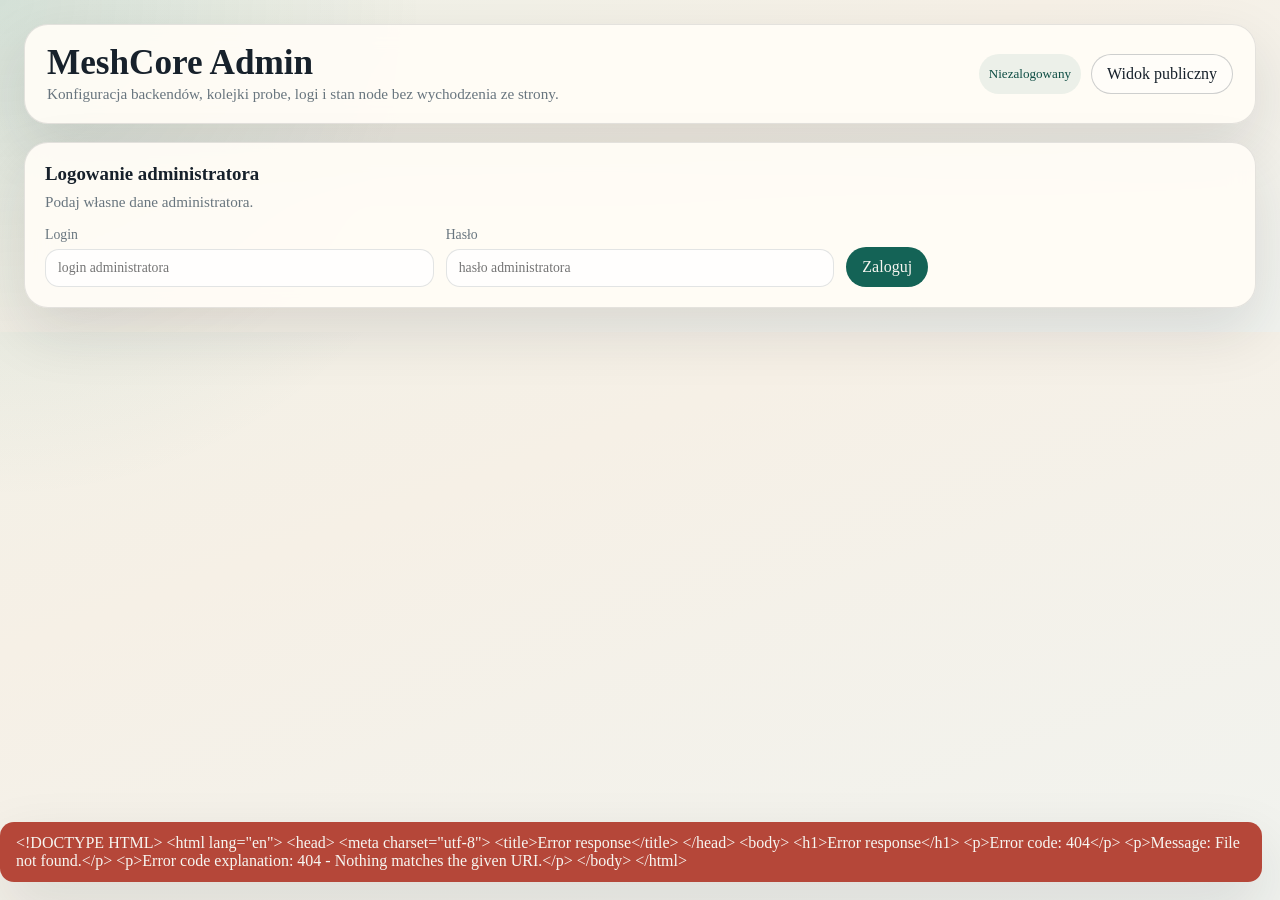
==== meshcore_bot/static/admin.html @ 0c98fe06 "web: extract embedded HTML to meshcore_bot/static/ (foundation for UI overhaul)" ====
<!doctype html>
<html lang="pl">
<head>
  <meta charset="utf-8">
  <meta name="viewport" content="width=device-width, initial-scale=1">
  <title>MeshCore Admin</title>
  <style>
    :root {
      color-scheme: light;
      --bg: #eef1e8;
      --panel: rgba(255, 252, 246, 0.94);
      --panel-strong: #fffdf9;
      --line: rgba(33, 43, 50, 0.12);
      --line-strong: rgba(33, 43, 50, 0.22);
      --ink: #17212b;
      --muted: #68757e;
      --accent: #146356;
      --accent-strong: #0f4e44;
      --warn: #b96918;
      --danger: #b13c2e;
      --shadow: 0 24px 60px rgba(23, 33, 43, 0.12);
    }
    * { box-sizing: border-box; }
    html, body {
      margin: 0;
      min-height: 100%;
      background:
        radial-gradient(circle at top left, rgba(20, 99, 86, 0.12), transparent 32%),
        linear-gradient(160deg, #eef1e8 0%, #f6f0e6 48%, #f1f3ef 100%);
      color: var(--ink);
      font-family: Georgia, 'Iowan Old Style', 'Palatino Linotype', serif;
      -webkit-text-size-adjust: 100%;
    }
    body {
      padding: 24px;
    }
    .shell {
      display: grid;
      gap: 18px;
      width: min(1440px, 100%);
      margin: 0 auto;
    }
    .topbar,
    .card,
    .tab-panel {
      border: 1px solid var(--line);
      background: var(--panel);
      box-shadow: var(--shadow);
      backdrop-filter: blur(12px);
    }
    .topbar {
      display: flex;
      align-items: center;
      justify-content: space-between;
      gap: 16px;
      padding: 18px 22px;
      border-radius: 24px;
    }
    .topbar h1 {
      margin: 0;
      font-size: clamp(1.5rem, 3vw, 2.2rem);
      font-weight: 700;
    }
    .subtle {
      color: var(--muted);
      font-size: 0.95rem;
      line-height: 1.45;
    }
    .actions,
    .tabs,
    .metrics {
      display: flex;
      flex-wrap: wrap;
      gap: 10px;
    }
    .actions a,
    button,
    .tab-button {
      border: 1px solid var(--line-strong);
      background: var(--panel-strong);
      color: var(--ink);
      border-radius: 999px;
      padding: 10px 15px;
      font: inherit;
      cursor: pointer;
      text-decoration: none;
      transition: transform 0.15s ease, border-color 0.15s ease, background 0.15s ease;
    }
    button:hover,
    .actions a:hover,
    .tab-button:hover {
      transform: translateY(-1px);
      border-color: rgba(20, 99, 86, 0.32);
    }
    .tab-button.is-active,
    .button-primary {
      background: var(--accent);
      color: #f7f6f1;
      border-color: transparent;
    }
    .button-danger {
      color: var(--danger);
      border-color: rgba(177, 60, 46, 0.25);
    }
    .grid {
      display: grid;
      gap: 18px;
    }
    .dashboard-grid {
      grid-template-columns: repeat(auto-fit, minmax(280px, 1fr));
    }
    .metric {
      padding: 16px 18px;
      border-radius: 20px;
      background: rgba(255, 255, 255, 0.62);
      border: 1px solid rgba(23, 33, 43, 0.08);
    }
    .metric strong {
      display: block;
      font-size: 1.9rem;
      margin-top: 6px;
    }
    .card,
    .tab-panel {
      border-radius: 24px;
      padding: 20px;
    }
    .tab-panel[hidden],
    #dashboard[hidden],
    #loginCard[hidden],
    #logoutButton[hidden] {
      display: none !important;
    }
    .section-title {
      margin: 0 0 6px;
      font-size: 1.18rem;
    }
    .section-head {
      display: flex;
      align-items: flex-end;
      justify-content: space-between;
      gap: 12px;
      margin-bottom: 14px;
    }
    .table-wrap {
      overflow: auto;
      border-radius: 16px;
      border: 1px solid rgba(23, 33, 43, 0.08);
      background: rgba(255, 255, 255, 0.55);
    }
    table {
      width: 100%;
      border-collapse: collapse;
      min-width: 720px;
    }
    th,
    td {
      padding: 12px 14px;
      border-bottom: 1px solid rgba(23, 33, 43, 0.08);
      text-align: left;
      vertical-align: top;
      font-size: 0.92rem;
    }
    th {
      color: var(--muted);
      font-size: 0.8rem;
      letter-spacing: 0.03em;
      text-transform: uppercase;
    }
    .form-grid {
      display: grid;
      grid-template-columns: repeat(auto-fit, minmax(180px, 1fr));
      gap: 12px;
    }
    label {
      display: grid;
      gap: 6px;
      font-size: 0.86rem;
      color: var(--muted);
    }
    input,
    textarea,
    select {
      width: 100%;
      padding: 10px 12px;
      border-radius: 14px;
      border: 1px solid rgba(23, 33, 43, 0.12);
      background: rgba(255, 255, 255, 0.78);
      color: var(--ink);
      font: inherit;
    }
    textarea {
      min-height: 92px;
      resize: vertical;
    }
    .checkbox-row {
      display: flex;
      align-items: center;
      gap: 10px;
      color: var(--ink);
    }
    .checkbox-row input {
      width: auto;
    }
    .endpoint-list {
      display: grid;
      gap: 12px;
    }
    .endpoint-row {
      border: 1px solid rgba(23, 33, 43, 0.1);
      border-radius: 18px;
      padding: 16px;
      background: rgba(255, 255, 255, 0.58);
      display: grid;
      gap: 12px;
    }
    .endpoint-head {
      display: flex;
      align-items: center;
      justify-content: space-between;
      gap: 12px;
    }
    .inline-note {
      padding: 12px 14px;
      border-radius: 16px;
      border: 1px solid rgba(185, 105, 24, 0.18);
      background: rgba(185, 105, 24, 0.08);
      color: #6f4510;
      font-size: 0.88rem;
      line-height: 1.45;
    }
    .pill {
      display: inline-flex;
      align-items: center;
      gap: 6px;
      padding: 5px 10px;
      border-radius: 999px;
      background: rgba(20, 99, 86, 0.08);
      color: var(--accent-strong);
      font-size: 0.82rem;
    }
    .pill.warn {
      background: rgba(185, 105, 24, 0.1);
      color: #8b4f12;
    }
    .pill.danger {
      background: rgba(177, 60, 46, 0.1);
      color: var(--danger);
    }
    .log-block {
      border-radius: 18px;
      border: 1px solid rgba(23, 33, 43, 0.08);
      background: rgba(20, 28, 34, 0.94);
      color: #d8e5ea;
      padding: 14px;
      overflow: auto;
      white-space: pre-wrap;
      font-family: ui-monospace, SFMono-Regular, Menlo, monospace;
      font-size: 0.82rem;
      line-height: 1.45;
    }
    #toast {
      position: fixed;
      right: 18px;
      bottom: 18px;
      padding: 12px 16px;
      border-radius: 14px;
      background: rgba(23, 33, 43, 0.92);
      color: #f7f6f1;
      box-shadow: var(--shadow);
      opacity: 0;
      transform: translateY(10px);
      pointer-events: none;
      transition: opacity 0.2s ease, transform 0.2s ease;
    }
    #toast.is-visible {
      opacity: 1;
      transform: translateY(0);
    }
    @media (max-width: 900px) {
      body { padding: 14px; }
      .topbar,
      .card,
      .tab-panel { border-radius: 20px; }
      table { min-width: 580px; }
    }
  </style>
</head>
<body>
  <div class="shell">
    <header class="topbar">
      <div>
        <h1>MeshCore Admin</h1>
        <div class="subtle">Konfiguracja backendów, kolejki probe, logi i stan node bez wychodzenia ze strony.</div>
      </div>
      <div class="actions">
        <span id="sessionBadge" class="pill">Niezalogowany</span>
        <a href="/">Widok publiczny</a>
        <button id="logoutButton" hidden>Wyloguj</button>
      </div>
    </header>

    <section id="loginCard" class="card">
      <div class="section-head">
        <div>
          <h2 class="section-title">Logowanie administratora</h2>
          <div class="subtle">Podaj własne dane administratora.</div>
        </div>
      </div>
      <form id="loginForm" class="form-grid" autocomplete="off">
        <label>
          Login
          <input id="loginUsername" type="text" value="" autocomplete="off" autocapitalize="none" spellcheck="false" placeholder="login administratora">
        </label>
        <label>
          Hasło
          <input id="loginPassword" type="password" value="" autocomplete="off" placeholder="hasło administratora">
        </label>
        <div style="display:flex;align-items:flex-end;">
          <button class="button-primary" type="submit">Zaloguj</button>
        </div>
      </form>
    </section>

    <section id="dashboard" hidden>
      <div class="tabs">
        <button class="tab-button is-active" data-tab="status">Status</button>
        <button class="tab-button" data-tab="config">Konfiguracja</button>
        <button class="tab-button" data-tab="logs">Logi</button>
        <button class="tab-button" data-tab="nodes">Node</button>
      </div>

      <section id="tab-status" class="tab-panel">
        <div class="section-head">
          <div>
            <h2 class="section-title">Stan systemu</h2>
            <div id="statusSubtitle" class="subtle"></div>
          </div>
          <div class="actions">
            <button id="refreshButton" type="button">Odśwież</button>
            <button id="wakeupButton" type="button">Wake probe worker</button>
            <button id="cleanupButton" type="button">Czyść stare błędy</button>
          </div>
        </div>
        <div id="metrics" class="metrics"></div>
        <div class="grid dashboard-grid" style="margin-top:16px;">
          <div class="card" style="padding:16px;">
            <h3 class="section-title">Backendy</h3>
            <div class="table-wrap"><table><thead><tr><th>Nazwa</th><th>Adres</th><th>Stan</th><th>Ruch</th><th>Ostatni advert</th></tr></thead><tbody id="endpointStatusBody"></tbody></table></div>
          </div>
          <div class="card" style="padding:16px;">
            <h3 class="section-title">Ostatnie błędy</h3>
            <div class="table-wrap"><table><thead><tr><th>Job</th><th>Czas</th><th>Endpoint</th><th>Node</th><th>Błąd</th></tr></thead><tbody id="failureBody"></tbody></table></div>
          </div>
        </div>
      </section>

      <section id="tab-config" class="tab-panel" hidden>
        <div class="section-head">
          <div>
            <h2 class="section-title">Konfiguracja</h2>
            <div id="configPath" class="subtle"></div>
          </div>
          <div class="actions">
            <button id="addEndpointButton" type="button">Dodaj backend</button>
            <button id="saveConfigButton" class="button-primary" type="button">Zapisz config</button>
          </div>
        </div>
        <div class="inline-note">Zapis trafia do pliku konfiguracyjnego od razu. Web użyje nowych ustawień natychmiast, ale worker bot/probe może wymagać restartu stacka po zmianach backendów lub haseł.</div>
        <div class="grid" style="margin-top:16px;">
          <div class="card" style="padding:16px;">
            <h3 class="section-title">Serwis i WWW</h3>
            <div class="form-grid">
              <label>Service name<input id="cfg-service-name" type="text"></label>
              <label>Log level<input id="cfg-log-level" type="text"></label>
              <label>Web host<input id="cfg-web-host" type="text"></label>
              <label>Web port<input id="cfg-web-port" type="number"></label>
              <label>Admin login<input id="cfg-admin-username" type="text"></label>
              <label>Nowe hasło admina<input id="cfg-admin-password" type="password" autocomplete="new-password" placeholder="zostaw puste, aby nie zmieniać"></label>
            </div>
          </div>
          <div class="card" style="padding:16px;">
            <h3 class="section-title">Bot</h3>
            <div class="form-grid">
              <label class="checkbox-row"><input id="cfg-bot-enabled" type="checkbox">Bot aktywny</label>
              <label>Sender name<input id="cfg-bot-sender-name" type="text"></label>
              <label>Reply endpoint<input id="cfg-bot-reply-endpoint" type="text"></label>
              <label>Channels (comma or newline)<textarea id="cfg-bot-channels"></textarea></label>
              <label>Commands (comma or newline)<textarea id="cfg-bot-commands"></textarea></label>
              <label>Min response delay<input id="cfg-bot-min-delay" type="number" step="0.1"></label>
              <label>Response attempts<input id="cfg-bot-attempts" type="number"></label>
              <label>Response attempts max<input id="cfg-bot-attempts-max" type="number"></label>
              <label>Quiet window<input id="cfg-bot-quiet-window" type="number" step="0.1"></label>
              <label>Dedup TTL<input id="cfg-bot-dedup-ttl" type="number" step="0.1"></label>
              <label class="checkbox-row"><input id="cfg-bot-include-test" type="checkbox">Include !test signal</label>
            </div>
          </div>
          <div class="card" style="padding:16px;">
            <h3 class="section-title">Probe</h3>
            <div class="form-grid">
              <label>Nowe admin password<input id="cfg-probe-admin-password" type="password" autocomplete="new-password" placeholder="zostaw puste, aby nie zmieniać"></label>
              <label>Nowe guest password<input id="cfg-probe-guest-password" type="password" autocomplete="new-password" placeholder="zostaw puste, aby nie zmieniać"></label>
              <label>Default guest password<input id="cfg-probe-default-guest-password" type="text"></label>
              <label>Pre-login advert name<input id="cfg-probe-pre-login-advert" type="text"></label>
              <label>Poll interval<input id="cfg-probe-poll-interval" type="number" step="0.1"></label>
              <label>Request timeout<input id="cfg-probe-request-timeout" type="number" step="0.1"></label>
              <label>Route freshness<input id="cfg-probe-route-freshness" type="number" step="0.1"></label>
              <label>Scheduled reprobe interval<input id="cfg-probe-scheduled-interval" type="number" step="0.1"></label>
              <label>Scheduled reprobe max batch<input id="cfg-probe-scheduled-batch" type="number"></label>
              <label>Seen within secs<input id="cfg-probe-seen-within" type="number" step="0.1"></label>
              <label>Night retry interval<input id="cfg-probe-night-interval" type="number" step="0.1"></label>
              <label>Night retry max batch<input id="cfg-probe-night-batch" type="number"></label>
              <label>Advert min interval<input id="cfg-probe-advert-min-interval" type="number" step="0.1"></label>
              <label>Advert failure cooldown<input id="cfg-probe-advert-failure-cooldown" type="number" step="0.1"></label>
            </div>
          </div>
          <div class="card" style="padding:16px;">
            <h3 class="section-title">Gateway i backendy</h3>
            <div class="form-grid">
              <label>Traffic watchdog<input id="cfg-gateway-watchdog" type="number" step="0.1"></label>
              <label>Close timeout<input id="cfg-gateway-close-timeout" type="number" step="0.1"></label>
              <label>Console probe timeout<input id="cfg-gateway-console-timeout" type="number" step="0.1"></label>
            </div>
            <div id="endpointList" class="endpoint-list" style="margin-top:16px;"></div>
          </div>
        </div>
      </section>

      <section id="tab-logs" class="tab-panel" hidden>
        <div class="section-head">
          <div>
            <h2 class="section-title">Logi i historia</h2>
            <div class="subtle">Ostatnie probe jobs, surowe pakiety i pliki logów z katalogu logs/.</div>
          </div>
        </div>
        <div class="grid dashboard-grid">
          <div class="card" style="padding:16px;">
            <h3 class="section-title">Probe jobs</h3>
            <div class="table-wrap"><table><thead><tr><th>ID</th><th>Status</th><th>Endpoint</th><th>Node</th><th>Szczegóły</th></tr></thead><tbody id="jobBody"></tbody></table></div>
          </div>
          <div class="card" style="padding:16px;">
            <h3 class="section-title">Raw packets</h3>
            <div class="table-wrap"><table><thead><tr><th>ID</th><th>Endpoint</th><th>Kierunek</th><th>Typ</th><th>Remote</th></tr></thead><tbody id="packetBody"></tbody></table></div>
          </div>
        </div>
        <div id="fileLogs" class="grid" style="margin-top:16px;"></div>
      </section>

      <section id="tab-nodes" class="tab-panel" hidden>
        <div class="section-head">
          <div>
            <h2 class="section-title">Node i repeatery</h2>
            <div class="subtle">Ręczne kolejkowanie probe dla wybranych wpisów.</div>
          </div>
        </div>
        <div class="table-wrap"><table><thead><tr><th>ID</th><th>Nazwa</th><th>Identity</th><th>Last advert</th><th>Last probe</th><th>Data</th><th>Akcja</th></tr></thead><tbody id="nodeBody"></tbody></table></div>
      </section>
    </section>
  </div>

  <div id="toast"></div>

  <script>
    const state = {
      dashboard: null,
      config: null,
      logs: null,
    };

    const $ = (selector) => document.querySelector(selector);
    const escapeHtml = (value) => String(value ?? '')
      .replaceAll('&', '&amp;')
      .replaceAll('<', '&lt;')
      .replaceAll('>', '&gt;')
      .replaceAll('"', '&quot;')
      .replaceAll("'", '&#39;');

    async function api(url, options = {}) {
      const headers = new Headers(options.headers || {});
      if (!headers.has('Content-Type') && options.body !== undefined) {
        headers.set('Content-Type', 'application/json');
      }
      const response = await fetch(url, { ...options, headers });
      const text = await response.text();
      let payload = {};
      if (text) {
        try {
          payload = JSON.parse(text);
        } catch {
          payload = { detail: text };
        }
      }
      if (response.status === 401) {
        showLogin();
      }
      if (!response.ok) {
        throw new Error(payload.detail || 'Request failed');
      }
      return payload;
    }

    function showToast(message, isError = false) {
      const toast = $('#toast');
      toast.textContent = message;
      toast.style.background = isError ? 'rgba(177, 60, 46, 0.94)' : 'rgba(23, 33, 43, 0.92)';
      toast.classList.add('is-visible');
      clearTimeout(showToast.timer);
      showToast.timer = setTimeout(() => toast.classList.remove('is-visible'), 2600);
    }

    function setTab(name) {
      document.querySelectorAll('.tab-button').forEach((button) => {
        button.classList.toggle('is-active', button.dataset.tab === name);
      });
      document.querySelectorAll('.tab-panel').forEach((panel) => {
        panel.hidden = panel.id !== `tab-${name}`;
      });
    }

    function showLogin() {
      $('#loginCard').hidden = false;
      $('#dashboard').hidden = true;
      $('#logoutButton').hidden = true;
      $('#sessionBadge').textContent = 'Niezalogowany';
    }

    function showDashboard(username) {
      $('#loginCard').hidden = true;
      $('#dashboard').hidden = false;
      $('#logoutButton').hidden = false;
      $('#sessionBadge').textContent = `Admin: ${username}`;
    }

    function linesToArray(value) {
      return String(value || '')
        .split(/[,\n]/)
        .map((item) => item.trim())
        .filter(Boolean);
    }

    function endpointRow(entry = {}) {
      const enabled = entry.enabled !== false;
      return `
        <div class="endpoint-row">
          <div class="endpoint-head">
            <strong>${escapeHtml(entry.name || 'Nowy backend')}</strong>
            <button type="button" class="button-danger" data-action="remove-endpoint">Usuń</button>
          </div>
          <div class="form-grid">
            <label>Nazwa<input data-field="name" type="text" value="${escapeHtml(entry.name || '')}"></label>
            <label>Raw host<input data-field="raw_host" type="text" value="${escapeHtml(entry.raw_host || '')}"></label>
            <label>Raw port<input data-field="raw_port" type="number" value="${escapeHtml(entry.raw_port ?? 5002)}"></label>
            <label>Console port<input data-field="console_port" type="number" value="${escapeHtml(entry.console_port ?? 5001)}"></label>
            <label>Local node name<input data-field="local_node_name" type="text" value="${escapeHtml(entry.local_node_name || '')}"></label>
            <label>Mirror host<input data-field="console_mirror_host" type="text" value="${escapeHtml(entry.console_mirror_host || '')}"></label>
            <label>Mirror port<input data-field="console_mirror_port" type="number" value="${escapeHtml(entry.console_mirror_port ?? '')}"></label>
            <label class="checkbox-row"><input data-field="enabled" type="checkbox" ${enabled ? 'checked' : ''}>Backend aktywny</label>
          </div>
        </div>
      `;
    }

    function renderStatus() {
      const dashboard = state.dashboard;
      if (!dashboard) {
        return;
      }
      $('#statusSubtitle').textContent = `Config: ${dashboard.config_path} | Wake socket: ${dashboard.wakeup_socket}`;
      const metrics = [
        ['Repeaters', dashboard.overview.repeater_count ?? 0],
        ['Packets', dashboard.overview.raw_packet_count ?? 0],
        ['Node z danymi', dashboard.summary.nodes_with_data ?? 0],
        ['Aktywne probe', dashboard.summary.active_jobs ?? 0],
        ['Błędy (ostatnie)', dashboard.summary.recent_failures ?? 0],
      ];
      $('#metrics').innerHTML = metrics.map(([label, value]) => `
        <div class="metric">
          <div class="subtle">${escapeHtml(label)}</div>
          <strong>${escapeHtml(value)}</strong>
        </div>
      `).join('');
      $('#endpointStatusBody').innerHTML = (dashboard.endpoints || []).map((endpoint) => `
        <tr>
          <td><strong>${escapeHtml(endpoint.name)}</strong><br><span class="subtle">${escapeHtml((endpoint.sample_repeaters || []).join(', '))}</span></td>
          <td>${escapeHtml(endpoint.raw_host)}:${escapeHtml(endpoint.raw_port)}</td>
          <td>${endpoint.enabled ? '<span class="pill">enabled</span>' : '<span class="pill danger">disabled</span>'}</td>
          <td>${escapeHtml(endpoint.seen_repeater_count)} node<br><span class="subtle">jobs ${escapeHtml(endpoint.recent_job_count)} | fail ${escapeHtml(endpoint.recent_failed_count)}</span></td>
          <td>${escapeHtml(endpoint.last_advert_at || 'brak')}</td>
        </tr>
      `).join('');
      $('#failureBody').innerHTML = (dashboard.recent_failures || []).map((job) => `
        <tr>
          <td>#${escapeHtml(job.id)}</td>
          <td>${escapeHtml(job.finished_at || job.started_at || job.scheduled_at || 'brak')}</td>
          <td>${escapeHtml(job.endpoint_name || '')}</td>
          <td>${escapeHtml(job.last_name_from_advert || job.pubkey_hex || '')}</td>
          <td>${escapeHtml(job.last_error || 'brak')}</td>
        </tr>
      `).join('');
    }

    function renderConfig() {
      const config = state.config;
      if (!config) {
        return;
      }
      $('#configPath').textContent = config.config_path;
      $('#cfg-service-name').value = config.service.name || '';
      $('#cfg-log-level').value = config.service.log_level || '';
      $('#cfg-web-host').value = config.web.host || '';
      $('#cfg-web-port').value = config.web.port ?? '';
      $('#cfg-admin-username').value = config.web.admin_username || '';
      $('#cfg-admin-password').value = '';
      $('#cfg-admin-password').placeholder = config.web.admin_password_configured
        ? 'ustawione, wpisz nowe aby zmienić'
        : 'nieustawione';
      $('#cfg-bot-enabled').checked = !!config.bot.enabled;
      $('#cfg-bot-sender-name').value = config.bot.sender_name || '';
      $('#cfg-bot-reply-endpoint').value = config.bot.reply_endpoint_name || '';
      $('#cfg-bot-channels').value = (config.bot.channels || []).join('\n');
      $('#cfg-bot-commands').value = (config.bot.enabled_commands || []).join('\n');
      $('#cfg-bot-min-delay').value = config.bot.min_response_delay_secs ?? '';
      $('#cfg-bot-attempts').value = config.bot.response_attempts ?? '';
      $('#cfg-bot-attempts-max').value = config.bot.response_attempts_max ?? '';
      $('#cfg-bot-quiet-window').value = config.bot.quiet_window_secs ?? '';
      $('#cfg-bot-dedup-ttl').value = config.bot.command_dedup_ttl_secs ?? '';
      $('#cfg-bot-include-test').checked = !!config.bot.include_test_signal;
      $('#cfg-probe-admin-password').value = '';
      $('#cfg-probe-admin-password').placeholder = config.probe.admin_password_configured
        ? 'ustawione, wpisz nowe aby zmienić'
        : 'nieustawione';
      $('#cfg-probe-guest-password').value = '';
      $('#cfg-probe-guest-password').placeholder = config.probe.guest_password_configured
        ? 'ustawione, wpisz nowe aby zmienić'
        : 'nieustawione';
      $('#cfg-probe-default-guest-password').value = config.probe.default_guest_password || '';
      $('#cfg-probe-pre-login-advert').value = config.probe.pre_login_advert_name || '';
      $('#cfg-probe-poll-interval').value = config.probe.poll_interval_secs ?? '';
      $('#cfg-probe-request-timeout').value = config.probe.request_timeout_secs ?? '';
      $('#cfg-probe-route-freshness').value = config.probe.route_freshness_secs ?? '';
      $('#cfg-probe-scheduled-interval').value = config.probe.scheduled_reprobe_interval_secs ?? '';
      $('#cfg-probe-scheduled-batch').value = config.probe.scheduled_reprobe_max_batch ?? '';
      $('#cfg-probe-seen-within').value = config.probe.scheduled_reprobe_seen_within_secs ?? '';
      $('#cfg-probe-night-interval').value = config.probe.night_failed_retry_interval_secs ?? '';
      $('#cfg-probe-night-batch').value = config.probe.night_failed_retry_max_batch ?? '';
      $('#cfg-probe-advert-min-interval').value = config.probe.advert_probe_min_interval_secs ?? '';
      $('#cfg-probe-advert-failure-cooldown').value = config.probe.advert_reprobe_failure_cooldown_secs ?? '';
      $('#cfg-gateway-watchdog').value = config.gateway.traffic_watchdog_secs ?? '';
      $('#cfg-gateway-close-timeout').value = config.gateway.close_timeout_secs ?? '';
      $('#cfg-gateway-console-timeout').value = config.gateway.console_probe_timeout_secs ?? '';
      $('#endpointList').innerHTML = (config.endpoints || []).map((entry) => endpointRow(entry)).join('');
    }

    function renderLogs() {
      const logs = state.logs;
      if (!logs) {
        return;
      }
      $('#jobBody').innerHTML = (logs.recent_jobs || []).map((job) => `
        <tr>
          <td>#${escapeHtml(job.id)}</td>
          <td>${escapeHtml(job.status || '')}</td>
          <td>${escapeHtml(job.endpoint_name || '')}</td>
          <td>${escapeHtml(job.last_name_from_advert || job.pubkey_hex || '')}</td>
          <td>${escapeHtml(job.last_error || job.reason || '')}</td>
        </tr>
      `).join('');
      $('#packetBody').innerHTML = (logs.recent_packets || []).map((packet) => `
        <tr>
          <td>#${escapeHtml(packet.id)}</td>
          <td>${escapeHtml(packet.endpoint_name || '')}<br><span class="subtle">${escapeHtml(packet.observed_at || '')}</span></td>
          <td>${escapeHtml(packet.direction || '')}</td>
          <td>${escapeHtml(packet.payload_type || '')}<br><span class="subtle">${escapeHtml(packet.route_type || '')}</span></td>
          <td>${escapeHtml(packet.remote_pubkey_hex || '')}<br><span class="subtle">${escapeHtml(packet.request_tag || packet.notes || '')}</span></td>
        </tr>
      `).join('');
      $('#fileLogs').innerHTML = (logs.file_logs || []).map((entry) => `
        <div class="card" style="padding:16px;">
          <div class="section-head">
            <div>
              <h3 class="section-title">${escapeHtml(entry.name)}</h3>
              <div class="subtle">${escapeHtml(entry.path)}</div>
            </div>
          </div>
          <div class="log-block">${escapeHtml(entry.tail || '')}</div>
        </div>
      `).join('') || '<div class="subtle">Brak plików logów w katalogu logs/.</div>';
    }

    function renderNodes() {
      const dashboard = state.dashboard;
      if (!dashboard) {
        return;
      }
      $('#nodeBody').innerHTML = (dashboard.repeaters || []).map((repeater) => `
        <tr>
          <td>${escapeHtml(repeater.id)}</td>
          <td><strong>${escapeHtml(repeater.name || '')}</strong><br><span class="subtle">${escapeHtml(repeater.role || '')}</span></td>
          <td>${escapeHtml(repeater.identity_hex || '')}</td>
          <td>${escapeHtml(repeater.last_advert_at || repeater.last_seen_at || 'brak')}</td>
          <td>${escapeHtml(repeater.last_probe_status || 'n/a')}<br><span class="subtle">${escapeHtml(repeater.last_probe_at || '')}</span></td>
          <td>${repeater.data_fetch_ok ? '<span class="pill">OK</span>' : '<span class="pill warn">brak</span>'}</td>
          <td><button type="button" data-action="probe" data-repeater-id="${escapeHtml(repeater.id)}">Queue probe</button></td>
        </tr>
      `).join('');
    }

    function collectEndpoints() {
      return Array.from(document.querySelectorAll('.endpoint-row')).map((row) => {
        const lookup = (field) => row.querySelector(`[data-field="${field}"]`);
        return {
          name: lookup('name').value,
          raw_host: lookup('raw_host').value,
          raw_port: Number(lookup('raw_port').value || 5002),
          console_port: lookup('console_port').value === '' ? '' : Number(lookup('console_port').value),
          local_node_name: lookup('local_node_name').value,
          console_mirror_host: lookup('console_mirror_host').value,
          console_mirror_port: lookup('console_mirror_port').value === '' ? '' : Number(lookup('console_mirror_port').value),
          enabled: lookup('enabled').checked,
        };
      });
    }

    function collectConfigPayload() {
      const web = {
        host: $('#cfg-web-host').value,
        port: Number($('#cfg-web-port').value || 0),
        admin_username: $('#cfg-admin-username').value,
      };
      if ($('#cfg-admin-password').value) {
        web.admin_password = $('#cfg-admin-password').value;
      }

      const probe = {
        default_guest_password: $('#cfg-probe-default-guest-password').value,
        pre_login_advert_name: $('#cfg-probe-pre-login-advert').value,
        poll_interval_secs: Number($('#cfg-probe-poll-interval').value || 0),
        request_timeout_secs: Number($('#cfg-probe-request-timeout').value || 0),
        route_freshness_secs: Number($('#cfg-probe-route-freshness').value || 0),
        scheduled_reprobe_interval_secs: Number($('#cfg-probe-scheduled-interval').value || 0),
        scheduled_reprobe_max_batch: Number($('#cfg-probe-scheduled-batch').value || 0),
        scheduled_reprobe_seen_within_secs: Number($('#cfg-probe-seen-within').value || 0),
        night_failed_retry_interval_secs: Number($('#cfg-probe-night-interval').value || 0),
        night_failed_retry_max_batch: Number($('#cfg-probe-night-batch').value || 0),
        advert_probe_min_interval_secs: Number($('#cfg-probe-advert-min-interval').value || 0),
        advert_reprobe_failure_cooldown_secs: Number($('#cfg-probe-advert-failure-cooldown').value || 0),
      };
      if ($('#cfg-probe-admin-password').value) {
        probe.admin_password = $('#cfg-probe-admin-password').value;
      }
      if ($('#cfg-probe-guest-password').value) {
        probe.guest_password = $('#cfg-probe-guest-password').value;
      }

      return {
        service: {
          name: $('#cfg-service-name').value,
          log_level: $('#cfg-log-level').value,
        },
        web,
        bot: {
          enabled: $('#cfg-bot-enabled').checked,
          sender_name: $('#cfg-bot-sender-name').value,
          reply_endpoint_name: $('#cfg-bot-reply-endpoint').value,
          channels: linesToArray($('#cfg-bot-channels').value),
          enabled_commands: linesToArray($('#cfg-bot-commands').value),
          min_response_delay_secs: Number($('#cfg-bot-min-delay').value || 0),
          response_attempts: Number($('#cfg-bot-attempts').value || 0),
          response_attempts_max: Number($('#cfg-bot-attempts-max').value || 0),
          quiet_window_secs: Number($('#cfg-bot-quiet-window').value || 0),
          command_dedup_ttl_secs: Number($('#cfg-bot-dedup-ttl').value || 0),
          include_test_signal: $('#cfg-bot-include-test').checked,
        },
        probe,
        gateway: {
          traffic_watchdog_secs: Number($('#cfg-gateway-watchdog').value || 0),
          close_timeout_secs: Number($('#cfg-gateway-close-timeout').value || 0),
          console_probe_timeout_secs: Number($('#cfg-gateway-console-timeout').value || 0),
        },
        endpoints: collectEndpoints(),
      };
    }

    async function refreshAll() {
      const [dashboard, config, logs] = await Promise.all([
        api('/api/admin/dashboard'),
        api('/api/admin/config'),
        api('/api/admin/logs'),
      ]);
      state.dashboard = dashboard;
      state.config = config;
      state.logs = logs;
      renderStatus();
      renderConfig();
      renderLogs();
      renderNodes();
    }

    async function initSession() {
      const session = await api('/api/admin/session');
      if (!session.authenticated) {
        showLogin();
        return;
      }
      showDashboard(session.username || 'admin');
      await refreshAll();
    }

    $('#loginForm').addEventListener('submit', async (event) => {
      event.preventDefault();
      try {
        const payload = await api('/api/admin/login', {
          method: 'POST',
          body: JSON.stringify({
            username: $('#loginUsername').value,
            password: $('#loginPassword').value,
          }),
        });
        showDashboard(payload.session?.username || 'admin');
        await refreshAll();
        showToast('Zalogowano.');
      } catch (error) {
        showToast(error.message || 'Błąd logowania', true);
      }
    });

    $('#logoutButton').addEventListener('click', async () => {
      try {
        await api('/api/admin/logout', { method: 'POST' });
      } catch {
        // ignore logout failures and just reset UI
      }
      showLogin();
      showToast('Wylogowano.');
    });

    $('#refreshButton').addEventListener('click', async () => {
      try {
        await refreshAll();
        showToast('Odświeżono dane.');
      } catch (error) {
        showToast(error.message || 'Nie udało się odświeżyć', true);
      }
    });

    $('#wakeupButton').addEventListener('click', async () => {
      try {
        const payload = await api('/api/admin/actions/wakeup', { method: 'POST' });
        showToast(payload.notified ? 'Worker został obudzony.' : 'Nie udało się połączyć z wake socketem.', !payload.notified);
      } catch (error) {
        showToast(error.message || 'Wakeup failed', true);
      }
    });

    $('#cleanupButton').addEventListener('click', async () => {
      try {
        const payload = await api('/api/admin/actions/cleanup-failed', {
          method: 'POST',
          body: JSON.stringify({ failed_older_than_hours: 24 }),
        });
        await refreshAll();
        showToast(`Usunięto ${payload.deleted_count || 0} starych failed probe job.`);
      } catch (error) {
        showToast(error.message || 'Cleanup failed', true);
      }
    });

    $('#saveConfigButton').addEventListener('click', async () => {
      try {
        const payload = await api('/api/admin/config', {
          method: 'POST',
          body: JSON.stringify(collectConfigPayload()),
        });
        state.config = payload.config;
        renderConfig();
        await refreshAll();
        showToast(payload.restart_required ? 'Config zapisany. Worker może wymagać restartu.' : 'Config zapisany.');
      } catch (error) {
        showToast(error.message || 'Save failed', true);
      }
    });

    $('#addEndpointButton').addEventListener('click', () => {
      $('#endpointList').insertAdjacentHTML('beforeend', endpointRow({ enabled: true, raw_port: 5002, console_port: 5001 }));
    });

    document.addEventListener('click', async (event) => {
      const target = event.target;
      if (!(target instanceof HTMLElement)) {
        return;
      }
      if (target.matches('.tab-button')) {
        setTab(target.dataset.tab || 'status');
        return;
      }
      if (target.dataset.action === 'remove-endpoint') {
        target.closest('.endpoint-row')?.remove();
        return;
      }
      if (target.dataset.action === 'probe') {
        try {
          await api('/api/admin/actions/manual-probe', {
            method: 'POST',
            body: JSON.stringify({ repeater_id: Number(target.dataset.repeaterId || 0) }),
          });
          await refreshAll();
          showToast('Probe job zakolejkowany.');
        } catch (error) {
          showToast(error.message || 'Queue probe failed', true);
        }
      }
    });

    setTab('status');
    initSession().catch((error) => {
      showLogin();
      showToast(error.message || 'Nie udało się wczytać sesji', true);
    });
  </script>
</body>
</html>
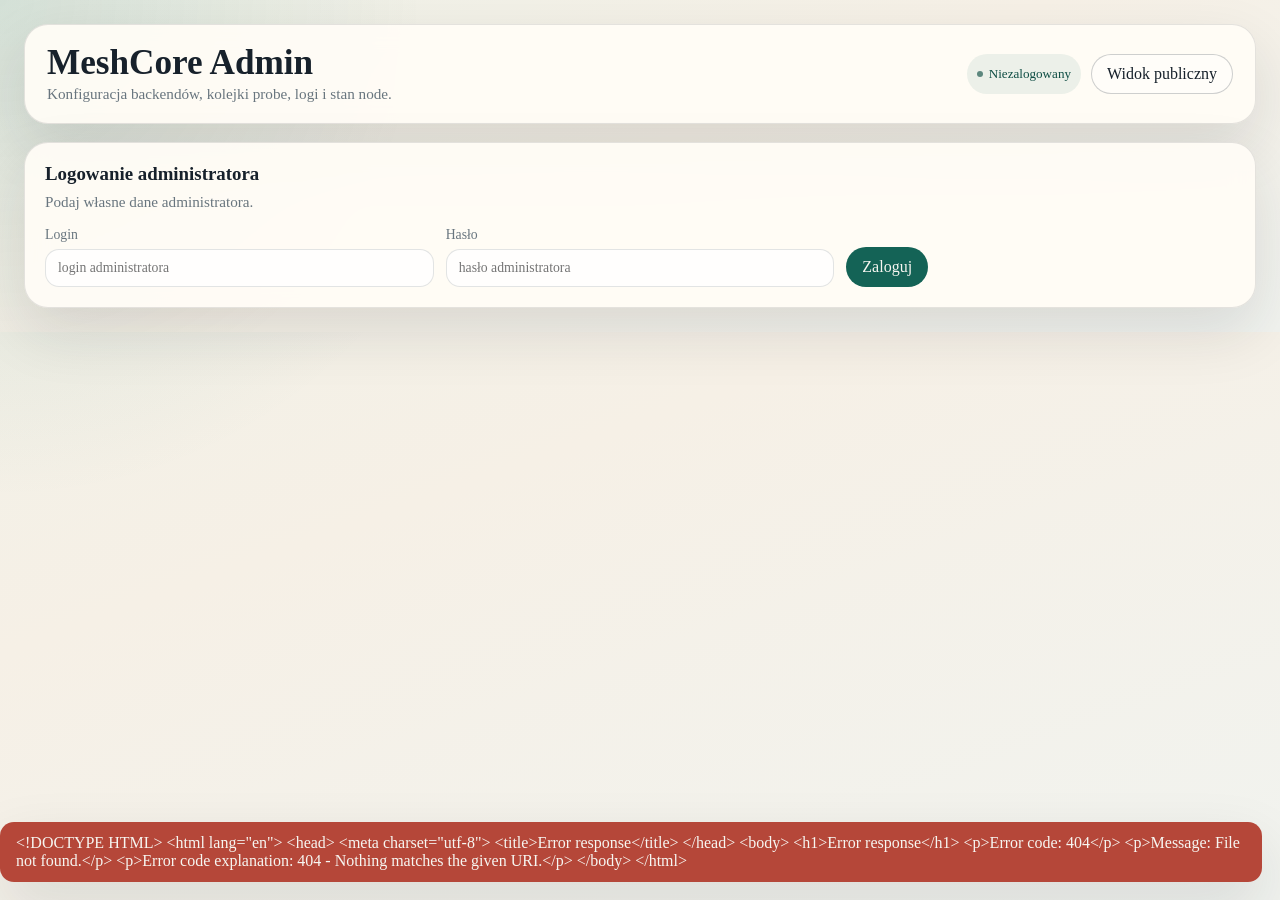
==== commit 16b04986: "admin: time helpers, status pills, filters, auto-refresh, sortable nodes, log filter, retention slid" ====
--- a/meshcore_bot/static/admin.html
+++ b/meshcore_bot/static/admin.html
@@ -239,13 +239,130 @@
       color: var(--accent-strong);
       font-size: 0.82rem;
     }
-    .pill.warn {
+    .pill::before {
+      content: "";
+      width: 6px;
+      height: 6px;
+      border-radius: 50%;
+      background: currentColor;
+      opacity: 0.65;
+    }
+    .pill.warn,
+    .pill.warning {
       background: rgba(185, 105, 24, 0.1);
       color: #8b4f12;
     }
-    .pill.danger {
+    .pill.danger,
+    .pill.error {
       background: rgba(177, 60, 46, 0.1);
       color: var(--danger);
+    }
+    .pill.success,
+    .pill.ok {
+      background: rgba(20, 99, 86, 0.12);
+      color: var(--accent-strong);
+    }
+    .pill.muted,
+    .pill.idle {
+      background: rgba(104, 117, 126, 0.12);
+      color: var(--muted);
+    }
+    .pill.info {
+      background: rgba(46, 102, 177, 0.1);
+      color: #2a5cad;
+    }
+    .filter-bar {
+      display: flex;
+      flex-wrap: wrap;
+      gap: 8px;
+      align-items: center;
+      margin-bottom: 10px;
+    }
+    .filter-bar input,
+    .filter-bar select {
+      width: auto;
+      padding: 6px 10px;
+      font-size: 0.85rem;
+      border-radius: 10px;
+    }
+    .filter-bar .filter-label {
+      font-size: 0.78rem;
+      color: var(--muted);
+      text-transform: uppercase;
+      letter-spacing: 0.04em;
+    }
+    th.sortable {
+      cursor: pointer;
+      user-select: none;
+      white-space: nowrap;
+    }
+    th.sortable::after {
+      content: " \2195";
+      opacity: 0.35;
+    }
+    th.sortable.sort-asc::after { content: " \25B2"; opacity: 1; }
+    th.sortable.sort-desc::after { content: " \25BC"; opacity: 1; }
+    .copy-btn {
+      padding: 2px 8px;
+      font-size: 0.74rem;
+      border-radius: 8px;
+      margin-left: 4px;
+    }
+    .mono {
+      font-family: ui-monospace, SFMono-Regular, Menlo, monospace;
+      font-size: 0.82rem;
+    }
+    time[data-iso] {
+      cursor: help;
+      border-bottom: 1px dotted rgba(23, 33, 43, 0.2);
+    }
+    .refresh-meta {
+      font-size: 0.78rem;
+      color: var(--muted);
+      align-self: center;
+    }
+    .is-spinning {
+      opacity: 0.6;
+      pointer-events: none;
+    }
+    .is-spinning::after {
+      content: " \2026";
+    }
+    button:focus-visible,
+    .tab-button:focus-visible,
+    a:focus-visible {
+      outline: 2px solid var(--accent);
+      outline-offset: 2px;
+    }
+    input:focus-visible,
+    select:focus-visible,
+    textarea:focus-visible {
+      outline: 2px solid var(--accent);
+      outline-offset: 1px;
+      border-color: transparent;
+    }
+    details.config-group {
+      border: 1px solid rgba(23, 33, 43, 0.1);
+      border-radius: 14px;
+      padding: 10px 14px;
+      background: rgba(255, 255, 255, 0.45);
+    }
+    details.config-group > summary {
+      cursor: pointer;
+      font-weight: 600;
+      font-size: 0.95rem;
+      padding: 4px 0;
+    }
+    details.config-group[open] > summary {
+      margin-bottom: 10px;
+    }
+    label small.hint {
+      display: block;
+      color: var(--muted);
+      font-size: 0.72rem;
+      font-style: italic;
+      font-weight: normal;
+      margin-top: 2px;
     }
     .log-block {
       border-radius: 18px;
@@ -283,6 +400,12 @@
       .card,
       .tab-panel { border-radius: 20px; }
       table { min-width: 580px; }
+      .section-head { flex-wrap: wrap; }
+      .actions { width: 100%; }
+    }
+    @media (max-width: 600px) {
+      .topbar { flex-direction: column; align-items: flex-start; }
+      .form-grid { grid-template-columns: 1fr; }
     }
   </style>
 </head>
@@ -291,7 +414,7 @@
     <header class="topbar">
       <div>
         <h1>MeshCore Admin</h1>
-        <div class="subtle">Konfiguracja backendów, kolejki probe, logi i stan node bez wychodzenia ze strony.</div>
+        <div class="subtle">Konfiguracja backendów, kolejki probe, logi i stan node.</div>
       </div>
       <div class="actions">
         <span id="sessionBadge" class="pill">Niezalogowany</span>
@@ -339,17 +462,38 @@
           <div class="actions">
             <button id="refreshButton" type="button">Odśwież</button>
             <button id="wakeupButton" type="button">Wake probe worker</button>
+            <label class="filter-label" for="cleanupHours" style="margin-left:6px;">Czyść starsze niż</label>
+            <select id="cleanupHours" style="width:auto;padding:6px 10px;border-radius:10px;">
+              <option value="3">3h</option>
+              <option value="6">6h</option>
+              <option value="12">12h</option>
+              <option value="24" selected>24h</option>
+              <option value="72">72h</option>
+            </select>
             <button id="cleanupButton" type="button">Czyść stare błędy</button>
+            <label class="checkbox-row" style="margin-left:6px;"><input id="autoRefreshToggle" type="checkbox" checked>Auto 30s</label>
+            <span id="lastRefreshAt" class="refresh-meta">—</span>
           </div>
         </div>
         <div id="metrics" class="metrics"></div>
         <div class="grid dashboard-grid" style="margin-top:16px;">
           <div class="card" style="padding:16px;">
             <h3 class="section-title">Backendy</h3>
+            <div class="filter-bar">
+              <input id="endpointFilter" type="search" placeholder="Filtruj backend / repeater...">
+              <select id="endpointStateFilter">
+                <option value="">Wszystkie stany</option>
+                <option value="enabled">Aktywne</option>
+                <option value="disabled">Wyłączone</option>
+              </select>
+            </div>
             <div class="table-wrap"><table><thead><tr><th>Nazwa</th><th>Adres</th><th>Stan</th><th>Ruch</th><th>Ostatni advert</th></tr></thead><tbody id="endpointStatusBody"></tbody></table></div>
           </div>
           <div class="card" style="padding:16px;">
             <h3 class="section-title">Ostatnie błędy</h3>
+            <div class="filter-bar">
+              <input id="failureFilter" type="search" placeholder="Filtruj endpoint / node / błąd...">
+            </div>
             <div class="table-wrap"><table><thead><tr><th>Job</th><th>Czas</th><th>Endpoint</th><th>Node</th><th>Błąd</th></tr></thead><tbody id="failureBody"></tbody></table></div>
           </div>
         </div>
@@ -436,24 +580,71 @@
         <div class="grid dashboard-grid">
           <div class="card" style="padding:16px;">
             <h3 class="section-title">Probe jobs</h3>
+            <div class="filter-bar">
+              <input id="jobFilter" type="search" placeholder="Filtruj endpoint / node / błąd...">
+              <select id="jobStatusFilter">
+                <option value="">Wszystkie statusy</option>
+                <option value="pending">pending</option>
+                <option value="running">running</option>
+                <option value="succeeded">succeeded</option>
+                <option value="failed">failed</option>
+              </select>
+            </div>
             <div class="table-wrap"><table><thead><tr><th>ID</th><th>Status</th><th>Endpoint</th><th>Node</th><th>Szczegóły</th></tr></thead><tbody id="jobBody"></tbody></table></div>
           </div>
           <div class="card" style="padding:16px;">
             <h3 class="section-title">Raw packets</h3>
+            <div class="filter-bar">
+              <input id="packetFilter" type="search" placeholder="Filtruj endpoint / typ / remote...">
+              <select id="packetDirFilter">
+                <option value="">Każdy kierunek</option>
+                <option value="in">in</option>
+                <option value="out">out</option>
+              </select>
+            </div>
             <div class="table-wrap"><table><thead><tr><th>ID</th><th>Endpoint</th><th>Kierunek</th><th>Typ</th><th>Remote</th></tr></thead><tbody id="packetBody"></tbody></table></div>
           </div>
         </div>
-        <div id="fileLogs" class="grid" style="margin-top:16px;"></div>
+        <div class="filter-bar" style="margin-top:16px;">
+          <span class="filter-label">Pliki logów:</span>
+          <input id="logFileFilter" type="search" placeholder="Filtruj zawartość...">
+          <select id="logLevelFilter">
+            <option value="">Wszystkie poziomy</option>
+            <option value="DEBUG">DEBUG+</option>
+            <option value="INFO">INFO+</option>
+            <option value="WARNING">WARNING+</option>
+            <option value="ERROR">ERROR+</option>
+          </select>
+        </div>
+        <div id="fileLogs" class="grid" style="margin-top:8px;"></div>
       </section>
 
       <section id="tab-nodes" class="tab-panel" hidden>
         <div class="section-head">
           <div>
             <h2 class="section-title">Node i repeatery</h2>
-            <div class="subtle">Ręczne kolejkowanie probe dla wybranych wpisów.</div>
+            <div class="subtle">Ręczne kolejkowanie probe dla wybranych wpisów. Kliknij nagłówek, aby posortować.</div>
           </div>
         </div>
-        <div class="table-wrap"><table><thead><tr><th>ID</th><th>Nazwa</th><th>Identity</th><th>Last advert</th><th>Last probe</th><th>Data</th><th>Akcja</th></tr></thead><tbody id="nodeBody"></tbody></table></div>
+        <div class="filter-bar">
+          <input id="nodeFilter" type="search" placeholder="Filtruj nazwę / pubkey / rolę...">
+          <select id="nodeStatusFilter">
+            <option value="">Wszystkie</option>
+            <option value="online">Online (≤6h)</option>
+            <option value="offline">Offline (&gt;24h)</option>
+            <option value="data-ok">Data OK</option>
+            <option value="data-missing">Brak danych</option>
+          </select>
+        </div>
+        <div class="table-wrap"><table><thead><tr>
+          <th class="sortable" data-sort="id">ID</th>
+          <th class="sortable" data-sort="name">Nazwa</th>
+          <th class="sortable" data-sort="identity">Identity</th>
+          <th class="sortable" data-sort="advert">Last advert</th>
+          <th class="sortable" data-sort="probe">Last probe</th>
+          <th>Data</th>
+          <th>Akcja</th>
+        </tr></thead><tbody id="nodeBody"></tbody></table></div>
       </section>
     </section>
   </div>
@@ -466,6 +657,17 @@
       config: null,
       logs: null,
     };
+    const filters = {
+      endpoint: '', endpointState: '',
+      failure: '',
+      job: '', jobStatus: '',
+      packet: '', packetDir: '',
+      node: '', nodeStatus: '',
+      logFile: '', logLevel: '',
+    };
+    const nodeSort = { key: 'advert', dir: 'desc' };
+    let autoRefreshTimer = null;
+    let lastRefreshAt = null;
 
     const $ = (selector) => document.querySelector(selector);
     const escapeHtml = (value) => String(value ?? '')
@@ -474,6 +676,54 @@
       .replaceAll('>', '&gt;')
       .replaceAll('"', '&quot;')
       .replaceAll("'", '&#39;');
+
+    function parseIso(value) {
+      if (!value) return null;
+      const text = String(value).trim();
+      if (!text) return null;
+      const normalized = /[zZ]|[+-]\d{2}:?\d{2}$/.test(text) ? text : `${text}Z`;
+      const d = new Date(normalized);
+      return Number.isNaN(d.getTime()) ? null : d;
+    }
+    function fmtAbs(value) {
+      const d = parseIso(value);
+      if (!d) return '';
+      return d.toLocaleString('pl-PL', { dateStyle: 'short', timeStyle: 'medium' });
+    }
+    function fmtRel(value) {
+      const d = parseIso(value);
+      if (!d) return '';
+      const diffMs = d.getTime() - Date.now();
+      const diffSec = Math.round(diffMs / 1000);
+      const abs = Math.abs(diffSec);
+      const fmt = new Intl.RelativeTimeFormat('pl', { numeric: 'auto' });
+      if (abs < 60) return fmt.format(diffSec, 'second');
+      if (abs < 3600) return fmt.format(Math.round(diffSec / 60), 'minute');
+      if (abs < 86400) return fmt.format(Math.round(diffSec / 3600), 'hour');
+      return fmt.format(Math.round(diffSec / 86400), 'day');
+    }
+    function fmtBoth(value) {
+      const d = parseIso(value);
+      if (!d) return '<span class="subtle">brak</span>';
+      const abs = fmtAbs(value);
+      const rel = fmtRel(value);
+      return `<time data-iso="${escapeHtml(value)}" title="${escapeHtml(abs)}">${escapeHtml(rel)}</time>`;
+    }
+    function statusPill(status) {
+      const raw = String(status || '').toLowerCase();
+      const map = {
+        succeeded: 'success', success: 'success', ok: 'success', enabled: 'success',
+        running: 'info', pending: 'warning', warn: 'warning', warning: 'warning',
+        failed: 'danger', error: 'danger', disabled: 'danger',
+      };
+      const cls = map[raw] || 'muted';
+      return `<span class="pill ${cls}">${escapeHtml(status || 'n/a')}</span>`;
+    }
+    function matchesText(needle, ...haystacks) {
+      const q = String(needle || '').trim().toLowerCase();
+      if (!q) return true;
+      return haystacks.some((h) => String(h ?? '').toLowerCase().includes(q));
+    }
 
     async function api(url, options = {}) {
       const headers = new Headers(options.headers || {});
@@ -515,6 +765,7 @@
       document.querySelectorAll('.tab-panel').forEach((panel) => {
         panel.hidden = panel.id !== `tab-${name}`;
       });
+      updateAutoRefreshTimer(name);
     }
 
     function showLogin() {
@@ -579,24 +830,32 @@
           <strong>${escapeHtml(value)}</strong>
         </div>
       `).join('');
-      $('#endpointStatusBody').innerHTML = (dashboard.endpoints || []).map((endpoint) => `
+      const endpoints = (dashboard.endpoints || []).filter((endpoint) => {
+        if (filters.endpointState === 'enabled' && !endpoint.enabled) return false;
+        if (filters.endpointState === 'disabled' && endpoint.enabled) return false;
+        return matchesText(filters.endpoint, endpoint.name, endpoint.raw_host, (endpoint.sample_repeaters || []).join(' '));
+      });
+      $('#endpointStatusBody').innerHTML = endpoints.length ? endpoints.map((endpoint) => `
         <tr>
           <td><strong>${escapeHtml(endpoint.name)}</strong><br><span class="subtle">${escapeHtml((endpoint.sample_repeaters || []).join(', '))}</span></td>
-          <td>${escapeHtml(endpoint.raw_host)}:${escapeHtml(endpoint.raw_port)}</td>
-          <td>${endpoint.enabled ? '<span class="pill">enabled</span>' : '<span class="pill danger">disabled</span>'}</td>
+          <td class="mono">${escapeHtml(endpoint.raw_host)}:${escapeHtml(endpoint.raw_port)}</td>
+          <td>${endpoint.enabled ? statusPill('enabled') : statusPill('disabled')}</td>
           <td>${escapeHtml(endpoint.seen_repeater_count)} node<br><span class="subtle">jobs ${escapeHtml(endpoint.recent_job_count)} | fail ${escapeHtml(endpoint.recent_failed_count)}</span></td>
-          <td>${escapeHtml(endpoint.last_advert_at || 'brak')}</td>
+          <td>${fmtBoth(endpoint.last_advert_at)}</td>
         </tr>
-      `).join('');
-      $('#failureBody').innerHTML = (dashboard.recent_failures || []).map((job) => `
+      `).join('') : '<tr><td colspan="5" class="subtle">Brak wyników dla filtra.</td></tr>';
+      const failures = (dashboard.recent_failures || []).filter((job) => matchesText(
+        filters.failure, job.endpoint_name, job.last_name_from_advert, job.pubkey_hex, job.last_error,
+      ));
+      $('#failureBody').innerHTML = failures.length ? failures.map((job) => `
         <tr>
           <td>#${escapeHtml(job.id)}</td>
-          <td>${escapeHtml(job.finished_at || job.started_at || job.scheduled_at || 'brak')}</td>
+          <td>${fmtBoth(job.finished_at || job.started_at || job.scheduled_at)}</td>
           <td>${escapeHtml(job.endpoint_name || '')}</td>
           <td>${escapeHtml(job.last_name_from_advert || job.pubkey_hex || '')}</td>
           <td>${escapeHtml(job.last_error || 'brak')}</td>
         </tr>
-      `).join('');
+      `).join('') : '<tr><td colspan="5" class="subtle">Brak błędów pasujących do filtra.</td></tr>';
     }
 
     function renderConfig() {
@@ -656,25 +915,51 @@
       if (!logs) {
         return;
       }
-      $('#jobBody').innerHTML = (logs.recent_jobs || []).map((job) => `
+      const jobs = (logs.recent_jobs || []).filter((job) => {
+        if (filters.jobStatus && String(job.status || '').toLowerCase() !== filters.jobStatus) return false;
+        return matchesText(filters.job, job.endpoint_name, job.last_name_from_advert, job.pubkey_hex, job.last_error, job.reason);
+      });
+      $('#jobBody').innerHTML = jobs.length ? jobs.map((job) => `
         <tr>
           <td>#${escapeHtml(job.id)}</td>
-          <td>${escapeHtml(job.status || '')}</td>
+          <td>${statusPill(job.status)}</td>
           <td>${escapeHtml(job.endpoint_name || '')}</td>
           <td>${escapeHtml(job.last_name_from_advert || job.pubkey_hex || '')}</td>
           <td>${escapeHtml(job.last_error || job.reason || '')}</td>
         </tr>
-      `).join('');
-      $('#packetBody').innerHTML = (logs.recent_packets || []).map((packet) => `
+      `).join('') : '<tr><td colspan="5" class="subtle">Brak jobów dla filtra.</td></tr>';
+      const packets = (logs.recent_packets || []).filter((p) => {
+        if (filters.packetDir && String(p.direction || '').toLowerCase() !== filters.packetDir) return false;
+        return matchesText(filters.packet, p.endpoint_name, p.payload_type, p.route_type, p.remote_pubkey_hex, p.request_tag, p.notes);
+      });
+      $('#packetBody').innerHTML = packets.length ? packets.map((packet) => `
         <tr>
           <td>#${escapeHtml(packet.id)}</td>
-          <td>${escapeHtml(packet.endpoint_name || '')}<br><span class="subtle">${escapeHtml(packet.observed_at || '')}</span></td>
+          <td>${escapeHtml(packet.endpoint_name || '')}<br>${fmtBoth(packet.observed_at)}</td>
           <td>${escapeHtml(packet.direction || '')}</td>
           <td>${escapeHtml(packet.payload_type || '')}<br><span class="subtle">${escapeHtml(packet.route_type || '')}</span></td>
-          <td>${escapeHtml(packet.remote_pubkey_hex || '')}<br><span class="subtle">${escapeHtml(packet.request_tag || packet.notes || '')}</span></td>
+          <td class="mono">${escapeHtml(packet.remote_pubkey_hex || '')}<br><span class="subtle">${escapeHtml(packet.request_tag || packet.notes || '')}</span></td>
         </tr>
-      `).join('');
-      $('#fileLogs').innerHTML = (logs.file_logs || []).map((entry) => `
+      `).join('') : '<tr><td colspan="5" class="subtle">Brak pakietów dla filtra.</td></tr>';
+      const levelOrder = { DEBUG: 10, INFO: 20, WARNING: 30, ERROR: 40, CRITICAL: 50 };
+      const minLevel = filters.logLevel ? (levelOrder[filters.logLevel] || 0) : 0;
+      const fileNeedle = String(filters.logFile || '').trim().toLowerCase();
+      function filterLogTail(tail) {
+        if (!tail) return '';
+        if (!minLevel && !fileNeedle) return tail;
+        return tail.split('\n').filter((line) => {
+          if (fileNeedle && !line.toLowerCase().includes(fileNeedle)) return false;
+          if (minLevel) {
+            const m = line.match(/\b(DEBUG|INFO|WARNING|ERROR|CRITICAL)\b/);
+            const lv = m ? (levelOrder[m[1]] || 0) : 0;
+            if (lv < minLevel) return false;
+          }
+          return true;
+        }).join('\n');
+      }
+      $('#fileLogs').innerHTML = (logs.file_logs || []).map((entry) => {
+        const tail = filterLogTail(entry.tail || '');
+        return `
         <div class="card" style="padding:16px;">
           <div class="section-head">
             <div>
@@ -682,9 +967,10 @@
               <div class="subtle">${escapeHtml(entry.path)}</div>
             </div>
           </div>
-          <div class="log-block">${escapeHtml(entry.tail || '')}</div>
+          <div class="log-block">${escapeHtml(tail) || '<span class="subtle">Brak linii pasujących do filtra.</span>'}</div>
         </div>
-      `).join('') || '<div class="subtle">Brak plików logów w katalogu logs/.</div>';
+      `;
+      }).join('') || '<div class="subtle">Brak plików logów w katalogu logs/.</div>';
     }
 
     function renderNodes() {
@@ -692,17 +978,75 @@
       if (!dashboard) {
         return;
       }
-      $('#nodeBody').innerHTML = (dashboard.repeaters || []).map((repeater) => `
+      const nowMs = Date.now();
+      const onlineCutoff = nowMs - 6 * 3600 * 1000;
+      const offlineCutoff = nowMs - 24 * 3600 * 1000;
+      function lastSeenMs(r) {
+        const d = parseIso(r.last_advert_at) || parseIso(r.last_seen_at);
+        return d ? d.getTime() : 0;
+      }
+      function lastProbeMs(r) {
+        const d = parseIso(r.last_probe_at);
+        return d ? d.getTime() : 0;
+      }
+      function nodeOnlineState(r) {
+        const t = lastSeenMs(r);
+        if (!t) return 'unknown';
+        if (t >= onlineCutoff) return 'online';
+        if (t < offlineCutoff) return 'offline';
+        return 'stale';
+      }
+      const sortKeys = {
+        id: (r) => Number(r.id) || 0,
+        name: (r) => String(r.name || '').toLowerCase(),
+        identity: (r) => String(r.identity_hex || '').toLowerCase(),
+        advert: (r) => lastSeenMs(r),
+        probe: (r) => lastProbeMs(r),
+      };
+      const rows = (dashboard.repeaters || []).filter((r) => {
+        const oState = nodeOnlineState(r);
+        if (filters.nodeStatus === 'online' && oState !== 'online') return false;
+        if (filters.nodeStatus === 'offline' && oState !== 'offline') return false;
+        if (filters.nodeStatus === 'data-ok' && !r.data_fetch_ok) return false;
+        if (filters.nodeStatus === 'data-missing' && r.data_fetch_ok) return false;
+        return matchesText(filters.node, r.name, r.role, r.identity_hex, r.last_probe_status);
+      });
+      const sorter = sortKeys[nodeSort.key] || sortKeys.advert;
+      rows.sort((a, b) => {
+        const va = sorter(a);
+        const vb = sorter(b);
+        if (va < vb) return nodeSort.dir === 'asc' ? -1 : 1;
+        if (va > vb) return nodeSort.dir === 'asc' ? 1 : -1;
+        return 0;
+      });
+      document.querySelectorAll('#tab-nodes th.sortable').forEach((th) => {
+        th.classList.remove('sort-asc', 'sort-desc');
+        if (th.dataset.sort === nodeSort.key) {
+          th.classList.add(nodeSort.dir === 'asc' ? 'sort-asc' : 'sort-desc');
+        }
+      });
+      $('#nodeBody').innerHTML = rows.length ? rows.map((repeater) => {
+        const oState = nodeOnlineState(repeater);
+        const onlinePill = oState === 'online' ? statusPill('online')
+          : oState === 'offline' ? statusPill('offline')
+          : oState === 'stale' ? `<span class="pill warning">stale</span>`
+          : `<span class="pill muted">brak</span>`;
+        const idHex = String(repeater.identity_hex || '');
+        const copyBtn = idHex
+          ? ` <button type="button" class="copy-btn" data-action="copy" data-copy="${escapeHtml(idHex)}" title="Skopiuj pubkey">kopiuj</button>`
+          : '';
+        return `
         <tr>
           <td>${escapeHtml(repeater.id)}</td>
-          <td><strong>${escapeHtml(repeater.name || '')}</strong><br><span class="subtle">${escapeHtml(repeater.role || '')}</span></td>
-          <td>${escapeHtml(repeater.identity_hex || '')}</td>
-          <td>${escapeHtml(repeater.last_advert_at || repeater.last_seen_at || 'brak')}</td>
-          <td>${escapeHtml(repeater.last_probe_status || 'n/a')}<br><span class="subtle">${escapeHtml(repeater.last_probe_at || '')}</span></td>
-          <td>${repeater.data_fetch_ok ? '<span class="pill">OK</span>' : '<span class="pill warn">brak</span>'}</td>
+          <td><strong>${escapeHtml(repeater.name || '')}</strong> ${onlinePill}<br><span class="subtle">${escapeHtml(repeater.role || '')}</span></td>
+          <td class="mono">${escapeHtml(idHex)}${copyBtn}</td>
+          <td>${fmtBoth(repeater.last_advert_at || repeater.last_seen_at)}</td>
+          <td>${statusPill(repeater.last_probe_status || 'n/a')}<br>${fmtBoth(repeater.last_probe_at)}</td>
+          <td>${repeater.data_fetch_ok ? statusPill('ok') : '<span class="pill warning">brak</span>'}</td>
           <td><button type="button" data-action="probe" data-repeater-id="${escapeHtml(repeater.id)}">Queue probe</button></td>
         </tr>
-      `).join('');
+      `;
+      }).join('') : '<tr><td colspan="7" class="subtle">Brak node pasujących do filtra.</td></tr>';
     }
 
     function collectEndpoints() {
@@ -790,10 +1134,40 @@
       state.dashboard = dashboard;
       state.config = config;
       state.logs = logs;
+      lastRefreshAt = new Date();
       renderStatus();
       renderConfig();
       renderLogs();
       renderNodes();
+      updateRefreshIndicator();
+    }
+
+    function updateRefreshIndicator() {
+      const el = $('#lastRefreshAt');
+      if (!el) return;
+      if (!lastRefreshAt) { el.textContent = '—'; return; }
+      const abs = lastRefreshAt.toLocaleTimeString('pl-PL');
+      el.textContent = `ostatnio: ${abs}`;
+      el.title = lastRefreshAt.toISOString();
+    }
+
+    function isStatusTabActive() {
+      const panel = document.getElementById('tab-status');
+      return panel && !panel.hidden;
+    }
+
+    function updateAutoRefreshTimer(tabName) {
+      const wantAuto = ($('#autoRefreshToggle')?.checked) && (tabName ? tabName === 'status' : isStatusTabActive());
+      if (autoRefreshTimer) {
+        clearInterval(autoRefreshTimer);
+        autoRefreshTimer = null;
+      }
+      if (wantAuto) {
+        autoRefreshTimer = setInterval(() => {
+          if (document.hidden) return;
+          refreshAll().catch(() => {});
+        }, 30000);
+      }
     }
 
     async function initSession() {
@@ -853,19 +1227,25 @@
     });
 
     $('#cleanupButton').addEventListener('click', async () => {
+      const hours = Number($('#cleanupHours').value || 24);
       try {
         const payload = await api('/api/admin/actions/cleanup-failed', {
           method: 'POST',
-          body: JSON.stringify({ failed_older_than_hours: 24 }),
+          body: JSON.stringify({ failed_older_than_hours: hours }),
         });
         await refreshAll();
-        showToast(`Usunięto ${payload.deleted_count || 0} starych failed probe job.`);
+        showToast(`Usunięto ${payload.deleted_count || 0} probe job starszych niż ${hours}h.`);
       } catch (error) {
         showToast(error.message || 'Cleanup failed', true);
       }
     });
 
     $('#saveConfigButton').addEventListener('click', async () => {
+      const button = $('#saveConfigButton');
+      const original = button.textContent;
+      button.classList.add('is-spinning');
+      button.disabled = true;
+      button.textContent = 'Zapisywanie';
       try {
         const payload = await api('/api/admin/config', {
           method: 'POST',
@@ -877,6 +1257,10 @@
         showToast(payload.restart_required ? 'Config zapisany. Worker może wymagać restartu.' : 'Config zapisany.');
       } catch (error) {
         showToast(error.message || 'Save failed', true);
+      } finally {
+        button.classList.remove('is-spinning');
+        button.disabled = false;
+        button.textContent = original;
       }
     });
 
@@ -891,6 +1275,28 @@
       }
       if (target.matches('.tab-button')) {
         setTab(target.dataset.tab || 'status');
+        return;
+      }
+      const sortHead = target.closest('#tab-nodes th.sortable');
+      if (sortHead) {
+        const key = sortHead.dataset.sort || 'name';
+        if (nodeSort.key === key) {
+          nodeSort.dir = nodeSort.dir === 'asc' ? 'desc' : 'asc';
+        } else {
+          nodeSort.key = key;
+          nodeSort.dir = key === 'name' || key === 'identity' ? 'asc' : 'desc';
+        }
+        renderNodes();
+        return;
+      }
+      if (target.dataset.action === 'copy') {
+        const text = target.dataset.copy || '';
+        try {
+          await navigator.clipboard.writeText(text);
+          showToast('Skopiowano pubkey.');
+        } catch {
+          showToast('Nie udało się skopiować pubkey.', true);
+        }
         return;
       }
       if (target.dataset.action === 'remove-endpoint') {
@@ -911,6 +1317,37 @@
       }
     });
 
+    function bindFilter(id, key, renderer) {
+      const el = document.getElementById(id);
+      if (!el) return;
+      el.addEventListener('input', () => {
+        filters[key] = el.value;
+        renderer();
+      });
+      el.addEventListener('change', () => {
+        filters[key] = el.value;
+        renderer();
+      });
+    }
+    bindFilter('endpointFilter', 'endpoint', renderStatus);
+    bindFilter('endpointStateFilter', 'endpointState', renderStatus);
+    bindFilter('failureFilter', 'failure', renderStatus);
+    bindFilter('jobFilter', 'job', renderLogs);
+    bindFilter('jobStatusFilter', 'jobStatus', renderLogs);
+    bindFilter('packetFilter', 'packet', renderLogs);
+    bindFilter('packetDirFilter', 'packetDir', renderLogs);
+    bindFilter('nodeFilter', 'node', renderNodes);
+    bindFilter('nodeStatusFilter', 'nodeStatus', renderNodes);
+    bindFilter('logFileFilter', 'logFile', renderLogs);
+    bindFilter('logLevelFilter', 'logLevel', renderLogs);
+
+    $('#autoRefreshToggle')?.addEventListener('change', () => updateAutoRefreshTimer());
+    document.addEventListener('visibilitychange', () => {
+      if (!document.hidden && isStatusTabActive() && $('#autoRefreshToggle')?.checked) {
+        refreshAll().catch(() => {});
+      }
+    });
+
     setTab('status');
     initSession().catch((error) => {
       showLogin();
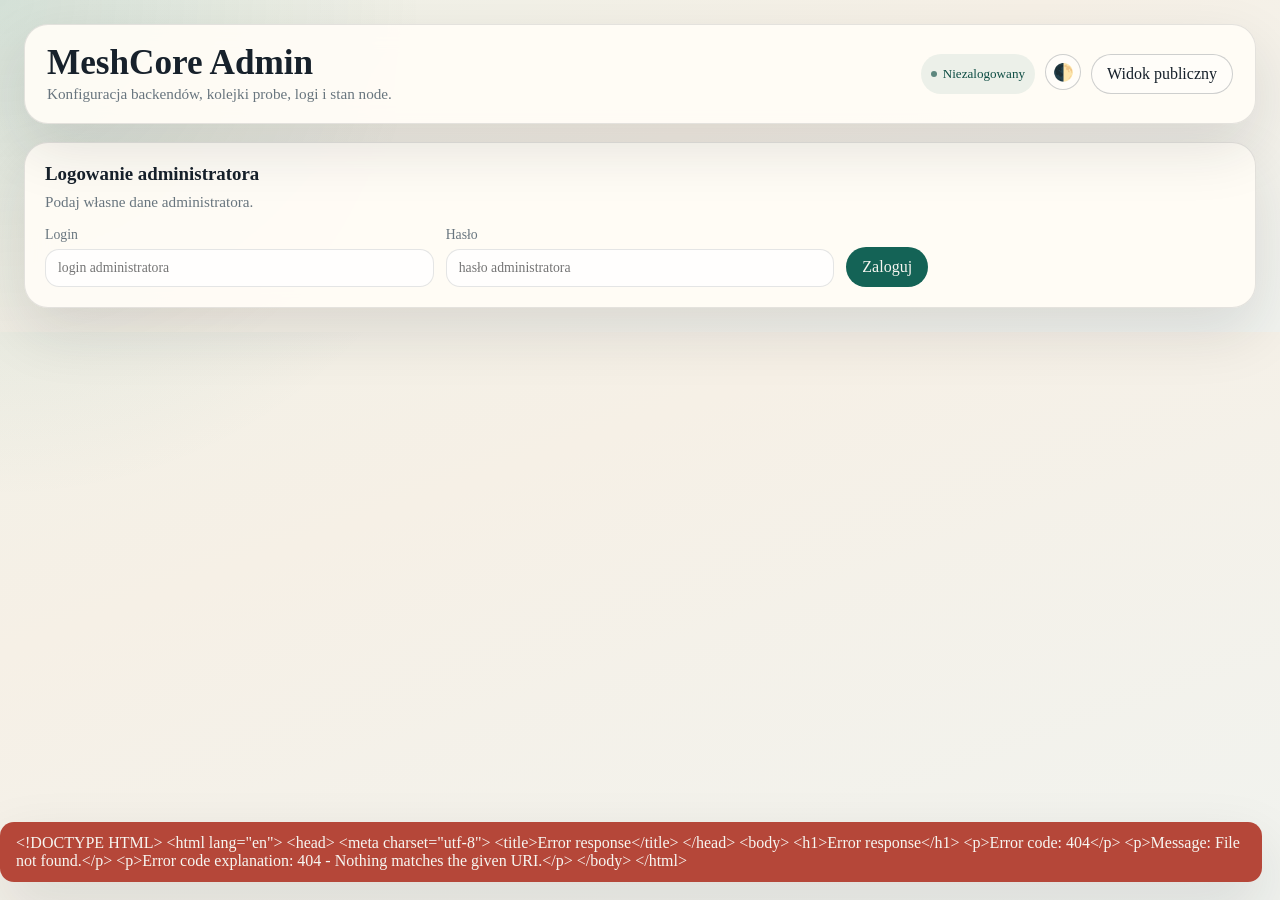
==== commit d1c96543: "admin: dark mode + sticky topbar/tabs + theme toggle" ====
--- a/meshcore_bot/static/admin.html
+++ b/meshcore_bot/static/admin.html
@@ -19,14 +19,66 @@
       --warn: #b96918;
       --danger: #b13c2e;
       --shadow: 0 24px 60px rgba(23, 33, 43, 0.12);
+      --surface-rgb: 255, 255, 255;
+      --bg-grad-1: rgba(20, 99, 86, 0.12);
+      --bg-grad-2: #eef1e8;
+      --bg-grad-3: #f6f0e6;
+      --bg-grad-4: #f1f3ef;
+      --log-bg: rgba(20, 28, 34, 0.94);
+      --log-ink: #d8e5ea;
+    }
+    [data-theme="dark"] {
+      color-scheme: dark;
+      --bg: #0f1620;
+      --panel: rgba(24, 33, 44, 0.94);
+      --panel-strong: #1a2330;
+      --line: rgba(230, 236, 242, 0.12);
+      --line-strong: rgba(230, 236, 242, 0.22);
+      --ink: #e6ecf2;
+      --muted: #8b97a3;
+      --accent: #5cc4b1;
+      --accent-strong: #3fa996;
+      --warn: #e0a35a;
+      --danger: #e07060;
+      --shadow: 0 24px 60px rgba(0, 0, 0, 0.45);
+      --surface-rgb: 26, 35, 48;
+      --bg-grad-1: rgba(20, 99, 86, 0.18);
+      --bg-grad-2: #0f1620;
+      --bg-grad-3: #131c28;
+      --bg-grad-4: #0f1620;
+      --log-bg: rgba(0, 0, 0, 0.55);
+      --log-ink: #d8e5ea;
+    }
+    @media (prefers-color-scheme: dark) {
+      :root:not([data-theme="light"]) {
+        color-scheme: dark;
+        --bg: #0f1620;
+        --panel: rgba(24, 33, 44, 0.94);
+        --panel-strong: #1a2330;
+        --line: rgba(230, 236, 242, 0.12);
+        --line-strong: rgba(230, 236, 242, 0.22);
+        --ink: #e6ecf2;
+        --muted: #8b97a3;
+        --accent: #5cc4b1;
+        --accent-strong: #3fa996;
+        --warn: #e0a35a;
+        --danger: #e07060;
+        --shadow: 0 24px 60px rgba(0, 0, 0, 0.45);
+        --surface-rgb: 26, 35, 48;
+        --bg-grad-1: rgba(20, 99, 86, 0.18);
+        --bg-grad-2: #0f1620;
+        --bg-grad-3: #131c28;
+        --bg-grad-4: #0f1620;
+        --log-bg: rgba(0, 0, 0, 0.55);
+      }
     }
     * { box-sizing: border-box; }
     html, body {
       margin: 0;
       min-height: 100%;
       background:
-        radial-gradient(circle at top left, rgba(20, 99, 86, 0.12), transparent 32%),
-        linear-gradient(160deg, #eef1e8 0%, #f6f0e6 48%, #f1f3ef 100%);
+        radial-gradient(circle at top left, var(--bg-grad-1), transparent 32%),
+        linear-gradient(160deg, var(--bg-grad-2) 0%, var(--bg-grad-3) 48%, var(--bg-grad-4) 100%);
       color: var(--ink);
       font-family: Georgia, 'Iowan Old Style', 'Palatino Linotype', serif;
       -webkit-text-size-adjust: 100%;
@@ -55,6 +107,31 @@
       gap: 16px;
       padding: 18px 22px;
       border-radius: 24px;
+      position: sticky;
+      top: 8px;
+      z-index: 50;
+    }
+    .tabs {
+      position: sticky;
+      top: 96px;
+      z-index: 40;
+      padding: 6px;
+      background: var(--panel);
+      backdrop-filter: blur(10px);
+      border: 1px solid var(--line);
+      border-radius: 16px;
+      display: flex;
+      flex-wrap: wrap;
+      gap: 6px;
+    }
+    .theme-toggle {
+      width: 36px;
+      height: 36px;
+      padding: 0;
+      display: inline-flex;
+      align-items: center;
+      justify-content: center;
+      font-size: 1.05rem;
     }
     .topbar h1 {
       margin: 0;
@@ -112,8 +189,8 @@
     .metric {
       padding: 16px 18px;
       border-radius: 20px;
-      background: rgba(255, 255, 255, 0.62);
-      border: 1px solid rgba(23, 33, 43, 0.08);
+      background: rgba(var(--surface-rgb), 0.62);
+      border: 1px solid var(--line);
     }
     .metric strong {
       display: block;
@@ -145,8 +222,8 @@
     .table-wrap {
       overflow: auto;
       border-radius: 16px;
-      border: 1px solid rgba(23, 33, 43, 0.08);
-      background: rgba(255, 255, 255, 0.55);
+      border: 1px solid var(--line);
+      background: rgba(var(--surface-rgb), 0.55);
     }
     table {
       width: 100%;
@@ -156,7 +233,7 @@
     th,
     td {
       padding: 12px 14px;
-      border-bottom: 1px solid rgba(23, 33, 43, 0.08);
+      border-bottom: 1px solid var(--line);
       text-align: left;
       vertical-align: top;
       font-size: 0.92rem;
@@ -184,8 +261,8 @@
       width: 100%;
       padding: 10px 12px;
       border-radius: 14px;
-      border: 1px solid rgba(23, 33, 43, 0.12);
-      background: rgba(255, 255, 255, 0.78);
+      border: 1px solid var(--line);
+      background: rgba(var(--surface-rgb), 0.78);
       color: var(--ink);
       font: inherit;
     }
@@ -207,10 +284,10 @@
       gap: 12px;
     }
     .endpoint-row {
-      border: 1px solid rgba(23, 33, 43, 0.1);
+      border: 1px solid var(--line);
       border-radius: 18px;
       padding: 16px;
-      background: rgba(255, 255, 255, 0.58);
+      background: rgba(var(--surface-rgb), 0.58);
       display: grid;
       gap: 12px;
     }
@@ -342,10 +419,10 @@
       border-color: transparent;
     }
     details.config-group {
-      border: 1px solid rgba(23, 33, 43, 0.1);
+      border: 1px solid var(--line);
       border-radius: 14px;
       padding: 10px 14px;
-      background: rgba(255, 255, 255, 0.45);
+      background: rgba(var(--surface-rgb), 0.45);
     }
     details.config-group > summary {
       cursor: pointer;
@@ -366,9 +443,9 @@
     }
     .log-block {
       border-radius: 18px;
-      border: 1px solid rgba(23, 33, 43, 0.08);
-      background: rgba(20, 28, 34, 0.94);
-      color: #d8e5ea;
+      border: 1px solid var(--line);
+      background: var(--log-bg);
+      color: var(--log-ink);
       padding: 14px;
       overflow: auto;
       white-space: pre-wrap;
@@ -418,6 +495,7 @@
       </div>
       <div class="actions">
         <span id="sessionBadge" class="pill">Niezalogowany</span>
+        <button id="themeToggle" class="theme-toggle" type="button" aria-label="Przełącz motyw" title="Przełącz motyw (auto/jasny/ciemny)">🌓</button>
         <a href="/">Widok publiczny</a>
         <button id="logoutButton" hidden>Wyloguj</button>
       </div>
@@ -1208,6 +1286,24 @@
       showToast('Wylogowano.');
     });
 
+    // Theme: auto (default) -> light -> dark -> auto
+    function applyTheme(mode) {
+      if (mode === 'light' || mode === 'dark') {
+        document.documentElement.setAttribute('data-theme', mode);
+      } else {
+        document.documentElement.removeAttribute('data-theme');
+      }
+      const btn = document.getElementById('themeToggle');
+      if (btn) btn.textContent = mode === 'light' ? '☀️' : (mode === 'dark' ? '🌙' : '🌓');
+    }
+    try { applyTheme(localStorage.getItem('mc_theme') || 'auto'); } catch {}
+    $('#themeToggle')?.addEventListener('click', () => {
+      const cur = (localStorage.getItem('mc_theme') || 'auto');
+      const next = cur === 'auto' ? 'light' : (cur === 'light' ? 'dark' : 'auto');
+      try { localStorage.setItem('mc_theme', next); } catch {}
+      applyTheme(next);
+    });
+
     $('#refreshButton').addEventListener('click', async () => {
       try {
         await refreshAll();
